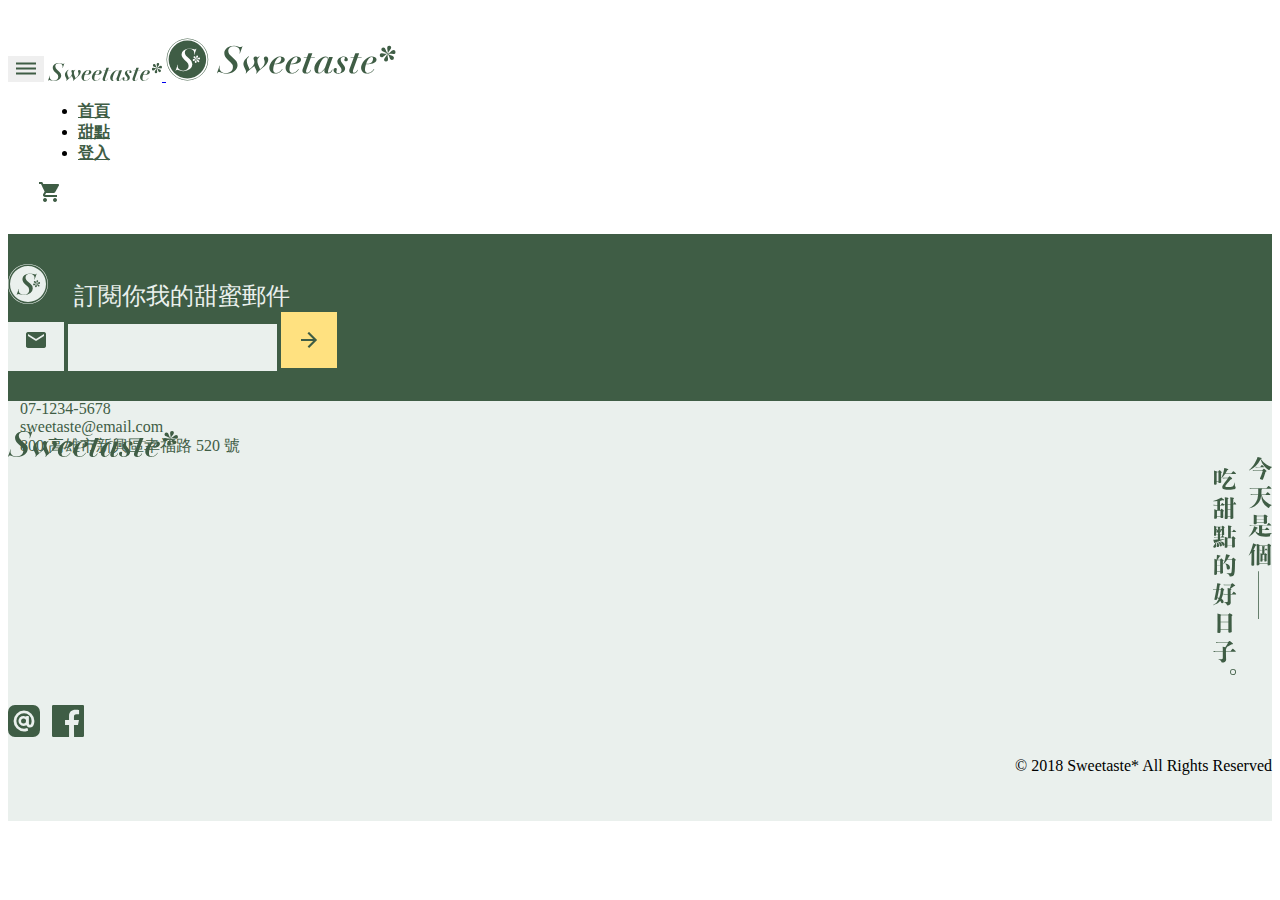
==== cart.html @ bc19dc44 "1022完成登入頁" ====
<html lang="zh-Hant-TW">
<meta charset="UTF-8">
<meta http-equiv="X-UA-Compatible" content="IE=edge">
<meta name="viewport" content="width=device-width, initial-scale=1.0">
<title>購物車－甜點電商｜18th前端組梓航</title>
<meta name="description" content="">
<meta property="og:title" content="購物車－甜點電商｜18th前端組梓航" />
<meta property="og:description" content="">
<meta property="og:type" content="website">
<meta property="og:image" content="">
<meta property="og:image:width" content="1200">
<meta property="og:image:height" content="630">
<link href="https://cdn.jsdelivr.net/npm/bootstrap@5.1.1/dist/css/bootstrap.min.css" rel="stylesheet" integrity="sha384-F3w7mX95PdgyTmZZMECAngseQB83DfGTowi0iMjiWaeVhAn4FJkqJByhZMI3AhiU" crossorigin="anonymous">
<link href="./css/style.css" rel="stylesheet" >
<link href="./css/owl.carousel.min.css" rel="stylesheet" >
<link href="./css/owl.theme.default.min.css" rel="stylesheet" >
<link href="https://fonts.googleapis.com/css2?family=Material+Symbols+Outlined" rel="stylesheet">
<body>
<header>
    <nav class="navbar navbar-expand-lg navbar-light">
        <div class="container">
            <button class="navbar-toggler" type="button" data-bs-toggle="collapse" data-bs-target="#navbarNav" aria-controls="navbarNav" aria-expanded="false" aria-label="Toggle navigation">
                <img src="./images/dehaze-24px.png" alt="開啟主選單">
            </button>
            <a class="navbar-brand" href="index.html">
                <img class="d-block d-md-none" src="./images/logotype-sm-dark.svg" alt="甜點電商" width="114px">
                <img class="d-none d-md-block" src="./images/logo-all-dark.svg" alt="甜點電商" width="230px">
            </a>
            <div class="collapse navbar-collapse" id="navbarNav">
                <ul class="navbar-nav ms-auto">
                    <li class="nav-item">
                        <a class="nav-link" href="index.html">首頁</a>
                    </li>
                    <li class="nav-item">
                        <a class="nav-link" href="product.html">甜點</a>
                    </li>
                    <li class="nav-item">
                        <a class="nav-link" href="login.html">登入</a>
                    </li>
                </ul>
            </div>
            <div class="add_cart_btn">
                <a href="cart.html" title="加入購物車">
                    <img src="./images/shopping_cart.png">
                </a>
            </div>
        </div>
    </nav>
</header>


<section class="sub_edm">
    <div class="container">
        <div class="row">
            <div class="col-12 offset-0 col-md-5 offset-md-1 text_box">
                <img src="./images/logo-light.svg">
                訂閱你我的甜蜜郵件
            </div>
            <div class="col-12 col-md-5">
                <div class="input-group">
                    <span class="input-group-text" id="basic-addon1"><img src="./images/mail-24px.png"></span>
                    <input type="text" class="form-control" placeholder="" aria-describedby="button-addon2">
                    <button class="btn btn-outline-secondary" type="button" id="button-addon2">
                        <img src="./images/arrow_forward-24px.png">
                    </button>
                </div>
            </div>
        </div>
    </div>
</section>
<footer>
    <div class="container">
        <div class="row">
            <div class="col-12 col-md-10 offset-md-1">
                <div class="row">
                    <div class="col-12 col-md-6 main_area">
                        <img src="./images/logotype-lg-dark.svg" alt="">
                        <div class="text_box">
                            <a href="tel:07-1234-5678">07-1234-5678</a>
                            <a href="mailto:sweetaste@email.com">sweetaste@email.com</a>
                            <a href="#">800 高雄市新興區幸福路 520 號</a>
                        </div>
                    </div>
                    <div class="col-12 col-md-6 slogan">
                        <img src="./images/sm-todayisgoodday.svg" alt="">
                    </div>
                </div>
                <div class="row">
                    <div class="col-12 copyright">
                        <div class="row">
                            <div class="col-12 col-md-6">
                                <div class="btn_group">
                                    <a href="#">
                                        <img src="./images/ic-line@.svg" alt="">
                                    </a>
                                    <a href="#">
                                        <img src="./images/ic-facebook.svg" alt="">
                                    </a>
                                </div>
                            </div>
                            <div class="col-12 col-md-6">
                                <p>
                                    © 2018 Sweetaste* All Rights Reserved
                                </p>
                            </div>
                        </div>
                    </div>
                </div>
            </div>
        </div>
    </div>
</footer>
<script src="https://cdn.jsdelivr.net/npm/bootstrap@5.1.1/dist/js/bootstrap.bundle.min.js" integrity="sha384-/bQdsTh/da6pkI1MST/rWKFNjaCP5gBSY4sEBT38Q/9RBh9AH40zEOg7Hlq2THRZ" crossorigin="anonymous"></script>
</body>
</html>
---- css/style.css ----
body {
    font-size: 16px;
}

/*主選單區*/
header nav.navbar-expand-lg {
    padding: 30px 0px;
}
header nav.navbar-expand-lg .navbar-nav .nav-item {
    margin: auto 30px;
}
header nav.navbar-expand-lg .navbar-nav .nav-item a.nav-link {
    font-weight: 700;
    color: #3F5D45;
}
header nav.navbar-expand-lg .add_cart_btn {
    margin-left: 30px;
}
header nav.navbar-expand-lg .navbar-toggler {
    border: none;
}

/*首頁BN區*/
.index_bn_area .index_bn_banner {
    background-image: url('../images/photo-01.jpg');
    background-position: 50%;
    background-repeat: no-repeat;
    background-size: cover;
    min-height: 500px;
}
.index_bn_area .index_bn_itemgp {
    padding: 0% 80px;
    margin: -100px auto 80px;
    display: flex;
}
.index_bn_area .index_bn_itemgp .index_bn_item {
    width: 100%;
}
.index_bn_area .index_bn_itemgp .index_bn_item:nth-child(1) {
    background: linear-gradient(rgba(63, 93, 69, 0.5), rgba(63, 93, 69, 0.8)), url('../images/photo-02.jpg') 50% 50% / cover no-repeat;
}
.index_bn_area .index_bn_itemgp .index_bn_item:nth-child(2) {
    background: linear-gradient(rgba(63, 93, 69, 0.5), rgba(63, 93, 69, 0.8)), url('../images/photo-03.jpg') 50% 50% / cover no-repeat;
}
.index_bn_area .index_bn_itemgp .index_bn_item:nth-child(3) {
    background: linear-gradient(rgba(63, 93, 69, 0.5), rgba(63, 93, 69, 0.8)), url('../images/photo-04.jpg') 50% 50% / cover no-repeat;
}
.index_bn_area .index_bn_itemgp .index_bn_item a {
    display:flex;
    width: 100%;
    min-height: 256px;
    backdrop-filter: blur(5px);
    -webkit-backdrop-filter: blur(5px);
    text-decoration: none;
    text-align: center;
    justify-content: center;
    align-items: center;
}
.index_bn_area .index_bn_itemgp .index_bn_item a span {
    text-align: center;
    -webkit-writing-mode: vertical-lr;
    writing-mode: vertical-lr;
    font-size: 24px;
    font-weight: 700;
    color: #FFF;
}
.index_bn_area .index_bn_itemgp .index_bn_item:nth-child(1):hover {
    background: linear-gradient(rgba(255, 225, 128, 0.5), rgba(255, 225, 128, 0.8)), url('../images/photo-02.jpg') 50% 50% / cover no-repeat;
}
.index_bn_area .index_bn_itemgp .index_bn_item:nth-child(2):hover {
    background: linear-gradient(rgba(255, 225, 128, 0.5), rgba(255, 225, 128, 0.8)), url('../images/photo-03.jpg') 50% 50% / cover no-repeat;
}
.index_bn_area .index_bn_itemgp .index_bn_item:nth-child(3):hover {
    background: linear-gradient(rgba(255, 225, 128, 0.5), rgba(255, 225, 128, 0.8)), url('../images/photo-04.jpg') 50% 50% / cover no-repeat;
}
.index_bn_area .index_bn_itemgp .index_bn_item:hover a span {
    color: #3F5D45;
}
@media (max-width : 767px) {
    .index_bn_area .container, .index_bn_area .container .col-12 {
        padding-left: 0px;
        padding-right: 0px;
    }
    .index_bn_area .container .row {
        margin-left: 0px;
        margin-right: 0px;
    }
    .index_bn_area .index__bn_banner {
        min-height: 277px;
    }
    .index_bn_area .index_bn_itemgp {
        padding: 0%;
        margin: 0px auto 80px;
    }
    .index_bn_area .index_bn_itemgp .index_bn_item a {
        min-height: 180px;
    }
    .index_bn_area .index_bn_itemgp .index_bn_item a span {
        font-size: 20px;
    }
}

/*主要區塊*/
section.index_mainarea01, section.index_mainarea02 {
    background-color: #EAF0ED;
    max-height: 420px;
    margin-bottom: 105px;
}
section.index_mainarea01 .container .mainarea01, section.index_mainarea02 .container .mainarea01 {
    margin-top: -20px;
}
section.index_mainarea01 .container .mainarea02 .imgbox, section.index_mainarea02 .container .mainarea02 .imgbox {
    width: 100%;
    height: 460px;
    overflow: hidden;
    position: relative;
    margin-top: -20px;
}
section.index_mainarea01 .container .mainarea02 .imgbox img, section.index_mainarea02 .container .mainarea02 .imgbox img {
    position: absolute;
    top: 50%;
    left: 50%;
    transform: translate(-50%, -50%);
    width: 100%;
}
section.index_mainarea01 .container .mainarea03, section.index_mainarea02 .container .mainarea03 {
    -webkit-writing-mode: vertical-rl;
    writing-mode: vertical-rl;
    text-align: left;
    color: #8DA291;
    padding: 70px 80px 70px 0px;
    height: 420px;
    line-height: 3em;
}
/*首頁主要區塊順序調整-第一塊*/
section.index_mainarea01 .container .mainarea01 {
    order: 03;
}
section.index_mainarea01 .container .mainarea02 {
    order: 01;
}
section.index_mainarea01 .container .mainarea03 {
    order: 02;
}
/*首頁主要區塊順序調整-第二塊*/
section.index_mainarea02 .container .mainarea01 {
    order: 02;
}
section.index_mainarea02 .container .mainarea02 {
    order: 03;
}
section.index_mainarea02 .container .mainarea03 {
    order: 01;
}
@media (max-width : 767px) {
    section.index_mainarea01, section.index_mainarea02 {
        max-height: none;
        margin-bottom: 30px;
        margin-top: 120px;
    }
    section.index_mainarea01 .container, section.index_mainarea01 .container .col-12, section.index_mainarea02 .container, section.index_mainarea02 .container .col-12 {
        padding-left: 0px;
        padding-right: 0px;
    }
    section.index_mainarea01 .container .row, section.index_mainarea02 .container .row {
        margin-left: 0px;
        margin-right: 0px;
    }
    section.index_mainarea01 .container .mainarea02 .imgbox, section.index_mainarea02 .container .mainarea02 .imgbox {
        height: 250px;
        margin-top: 0px;
    }
    section.index_mainarea01 .container .mainarea01, section.index_mainarea02 .container .mainarea01 {
        order: 01;
        padding: 30px;
        text-align: center;
        margin-top: -120px;
    }
    section.index_mainarea01 .container .mainarea01 img, section.index_mainarea02 .container .mainarea01 img {
        margin: auto;
    }
    section.index_mainarea01 .container .mainarea02, section.index_mainarea02 .container .mainarea02 {
        order: 02;
    }
    section.index_mainarea01 .container .mainarea03, section.index_mainarea02 .container .mainarea03 {
        order: 03;
        -webkit-writing-mode: inherit;
        writing-mode: inherit;
        line-height: 2em;
        padding: 30px;
        height: inherit;
    }
}
@media (max-width : 990px) {
    section.index_mainarea01 .container .mainarea01 {
        order: 01;
    }
    section.index_mainarea01 .container .mainarea02 {
        order: 02;
    }
    section.index_mainarea01 .container .mainarea03 {
        order: 03;
    }
    section.index_mainarea02 .container .mainarea01 {
        order: 01;
    }
    section.index_mainarea02 .container .mainarea02 {
        order: 02;
    }
    section.index_mainarea02 .container .mainarea03 {
        order: 03;
    }
    section.index_mainarea01, section.index_mainarea02 {
        max-height: none;
        margin-bottom: 30px;
        margin-top: 120px;
    }
    section.index_mainarea01 .container .mainarea01, section.index_mainarea02 .container .mainarea01 {
        margin-top: -120px;
    }
    section.index_mainarea01 .container .mainarea01, section.index_mainarea02 .container .mainarea01 {
        order: 01;
        padding: 30px;
        text-align: center;
    }
    section.index_mainarea01 .container .mainarea01 img, section.index_mainarea02 .container .mainarea01 img {
        margin: auto;
    }
    section.index_mainarea01 .container .mainarea03, section.index_mainarea02 .container .mainarea03 {
        line-height: 2em;
        padding: 30px 0px;
    }
}
/*主要區塊三*/
.index_mainarea03 {
    margin-bottom: 80px;
}
.index_mainarea03 .col-12 img {
    max-width: 90px;
    margin: auto;
}
@media (max-width : 767px) {
    .index_mainarea03 {
        margin-bottom: 30px;
    }
    .index_mainarea03 .col-12 img {
        max-width: 226px;
        margin: auto;
    }
}

/*商品列表區塊*/
.product_list_area {
    margin-bottom: 60px;
}
.product_list_area.listpage {
    margin-top: 60px;
}
.product_list .img_box {
    width: 100%;
    height: 315px;
    overflow: hidden;
    position: relative;
}
.product_list .img_box img.main_img {
    position: absolute;
    top: 30%;
    left: 50%;
    transform: translate(-50%, -50%);
    width: 100%;
}
.product_list .img_box span {
    position: absolute;
    top: 0%;
    left: 20px;
    display: inline-block;
    padding: 10px;
    -webkit-writing-mode: vertical-lr;
    writing-mode: vertical-lr;
    font-weight: 700;
    color: #EAF0ED;
    background-color: #3F5D45;
}
.product_list .img_box a.add_favorite_btn {
    position: absolute;
    top: 20px;
    right: 20px;
    display: inline-block;
}
.product_list .img_box a.add_favorite_btn img {
    width: 20px;
}
.product_list .text_box {
    display: flex;
    border: solid 1px #EAF0ED;
}
.product_list .text_box h3, .product_list .text_box span {
    flex: auto;
    display: block;
    text-align: center;
    font-size: 20px;
    color: #3F5D45;
    padding: 14px 0px;
    margin: 0px;
}
.product_list .text_box span {
    border-left: solid 1px #EAF0ED;
    font-weight: 700;
}
.product_list a.add_cart_btn {
    display: block;
    text-align: center;
    padding: 16px 0px;
    font-size: 24px;
    font-weight: 700;
    color: #3F5D45;
    text-decoration: none;
    background-color: #EAF0ED;
}
.product_list_area.listpage .product_list {
    margin-bottom: 20px;
}
.product_list_area.listpage .product_list .img_box {
    height: inherit;
}
.product_list_area.listpage .product_list .img_box img.main_img {
    position: relative;
    top: auto;
    left: auto;
    transform: none;
}
@media (max-width : 767px) {
    .owl-nav, .owl-dots {
        display: none;
    }
}

/*首頁電子報訂閱*/
section.sub_edm {
    padding: 30px 0px;
    background-color: #3F5D45;
}
section.sub_edm .text_box {
    font-size: 24px;
    font-weight: 400;
    color: #EAF0ED;
    align-items: center;
}
section.sub_edm .text_box img {
    width: 40px;
    margin-right: 20px;
}
section.sub_edm .input-group {
    align-items: center;
}
section.sub_edm .input-group .input-group-text, section.sub_edm .input-group .form-control {
    border-radius: 0px;
    background-color: #EAF0ED;
    border: none;
    padding: 16px;
}
section.sub_edm .input-group button.btn-outline-secondary {
    border-radius: 0px;
    background-color: #FFE180;
    border: none;
    padding: 16px;
}
@media (max-width : 767px) {
    section.sub_edm .text_box {
        padding: 0px 0px 30px;
        text-align: center;
    }
}

/*footer*/
footer {
    background-color: #EAF0ED;
    padding: 30px 0px;
}
footer .main_area {
    position: relative;
}
footer .main_area img {
    max-width: 170px;
}
footer .main_area .text_box {
    padding-left: 12px;
    position: absolute;
    left: 0;
    bottom: 0;
}
footer .main_area .text_box a {
    display: block;
    font-weight: 400;
    color: #3F5D45;
    text-decoration: none;
}
footer .slogan {
    text-align: right;
}
footer .slogan img {
    width: 59px;
}
footer .copyright {
    margin-top: 30px;
}
footer .copyright .btn_group a {
    margin-right: 8px;
    text-decoration: none;
}
footer .copyright .btn_group a img {
    width: 32px;
}
footer .copyright p {
    text-align: right;
}
@media (max-width : 767px) {
    footer .main_area {
        padding: 40px 30px;
    }
    footer .main_area img {
        margin-bottom: 40px;
    }
    footer .main_area .text_box {
        padding-left: 0px;
        position: relative;
    }
    footer .slogan {
        display: none;
    }
    footer .copyright {
        margin-top: 0px;
        padding: 0px 30px;
    }
    footer .copyright .btn_group {
        margin-bottom: 20px;
    }
    footer .copyright p {
        text-align: left;
    }
}

/*產品列表頁*/
.product_bn_area .product_bn_banner {
    background-image: url('../images/photo-10.jpg');
    background-position: 50%;
    background-repeat: no-repeat;
    background-size: cover;
    min-height: 500px;
    text-align: right;
}
.product_bn_area .product_bn_banner img {
    display: inline-block;
    width: 90px;
    margin: 40px;
}
.product_list_area .sidemenu {
    text-align: center;
}
.product_list_area .sidemenu h4 {
    font-size: 24px;
    font-weight: 700;
    color: #EAF0ED;
    padding: 16px 0px;
    margin: 0px;
    background-color: #3F5D45;
}
.product_list_area .sidemenu ul {
    padding: 0px;
    margin: 0px;
}
.product_list_area .sidemenu ul li {
    list-style: none;
    display: block;
}
.product_list_area .sidemenu ul li a {
    display: block;
    font-size: 24px;
    font-weight: 700;
    color: #3F5D45;
    text-decoration: none;
    padding: 16px 0px;
    border: solid 1px #EAF0ED;
    border-top: none;
}
.product_list_area .sidemenu ul li a:hover, .product_list_area .sidemenu ul li a:active {
    background-color: #EAF0ED;
}
.product_list_area .navpage {
    margin: 30px 0px 0px;
}
.product_list_area .navpage ul.pagination {
    justify-content: flex-end;
}
.product_list_area .navpage ul.pagination a.page-link {
    border: solid 1px #EAF0ED;
    border-radius: 0px;
    color: #3F5D45;
    font-size: 20px;
    height: 60px;
    width: 60px;
    text-align: center;
    padding: 16px 0px;
}
.product_list_area .navpage ul.pagination a.page-link:hover, .product_list_area .navpage ul.pagination a.page-link.active {
    background-color: #3F5D45;
    border: #3F5D45;
    color: #EAF0ED;
}
@media (max-width : 767px) {
    .product_bn_area .container, .product_bn_area .container .col-12 {
        padding-left: 0px;
        padding-right: 0px;
    }
    .product_bn_area  .container .row {
        margin-left: 0px;
        margin-right: 0px;
    }
    .product_bn_area .product_bn_banner {
        min-height: 277px;
    }
    .product_bn_area .product_bn_banner img {
        width: 60px;
        margin: 30px;
    }
    .product_list_area.listpage {
        margin-top: 0px;
    }
    .product_list_area .sidemenu {
        margin: 0px -12px 30px;
    }
    .product_list_area .navpage ul.pagination {
        justify-content: center;
    }
}

/*會員登入頁*/
section.login {
    margin: 60px auto;
}
section.login .col-12 {
    display: flex;
}
section.login .loginbox1, section.login .loginbox2 {
    flex: auto;
}
section.login .loginbox1 {
    padding: 40px 30px;
    background-color: #EAF0ED;
    order: 2;
}
section.login .loginbox1 h3 {
    text-align: center;
    font-size: 24px;
    color: #8DA291;
    padding: 0px;
    margin-bottom: 36px;
}
section.login .loginbox1 ul {
    margin: 0px;
    padding: 0px;
}
section.login .loginbox1 li {
    list-style: none;
}
section.login .loginbox1 li a {
    display: block;
    background-color: #FFF;
    text-align: center;
    padding: 16px 0px;
    margin-bottom: 16px;
}
section.login .loginbox1 li a img {
    width: 110px;
}
section.login .loginbox2 {
    padding: 40px 0px 0px;
    background-color: #3F5D45;
    order: 1;
    margin-top: -15px;
    margin-bottom: -15px;
    position: relative;
}
section.login .loginbox2 .inputarea {
    padding: 0px 30px 0px;
}
section.login .loginbox2 h1 {
    font-size: 36px;
    font-weight: 700;
    color: #EAF0ED;
    text-align: center;
    margin: 0px;
    padding: 0px 0px 40px;
}
section.login .loginbox2 .input-group .input-group-text, section.login .loginbox2 .input-group .form-control {
    border-radius: 0px;
    background-color: #EAF0ED;
    border: none;
    padding: 16px 20px;
    margin-bottom: 16px;
}
section.login .loginbox2 .form-check {
    margin-bottom: 20px;
    font-weight: 700;
    color: #EAF0ED;
}
section.login .loginbox2 .form-check .form-check-input {
    background-color: #EAF0ED;
    border: none;
    border-radius: 0px;
}
section.login .loginbox2 button.btn-primary {
    display: block;
    width: 100%;
    background-color: #FFE180;
    padding: 16px 0px;
    border: none;
    border-radius: 0px;
    font-size: 24px;
    font-weight: 700;
    color: #3F5D45;
    text-align: center;
    position: absolute;
    bottom: 0;
}
@media (max-width : 767px) {
    section.login {
        margin: 0px;
    }
    section.login .container, section.login .col-12 {
        padding-left: 0px;
        padding-right: 0px;
    }
    section.login .row {
        margin-left: 0px;
        margin-right: 0px;
    }
    section.login .col-12 {
        flex-direction: column;
    }
    section.login .loginxstitle, section.login .loginbox1, section.login .loginbox2 {
        flex: none;
    }
    section.login .loginxstitle h1 {
        order: 1;
        font-size: 36px;
        font-weight: 700;
        color: #EAF0ED;
        text-align: center;
        margin: 0px;
        padding: 30px 0px;
        background-color: #3F5D45;
    }
    section.login .loginbox1 {
        order: 2;
    }
    section.login .loginbox1 ul {
        display: flex;
    }
    section.login .loginbox1 li {
        flex: auto;
    }
    section.login .loginbox1 li a {
        margin-right: 1px;
    }
    section.login .loginbox1 li:nth-last-child() a {
        margin-right: 0px;
    }
    section.login .loginbox1 li a img {
        max-width: 80px;
        max-height: 16px;
    }
    section.login .loginbox2 {
        order: 3;
    }
    section.login .loginbox2 button.btn-primary {
        position:relative;
    }
}
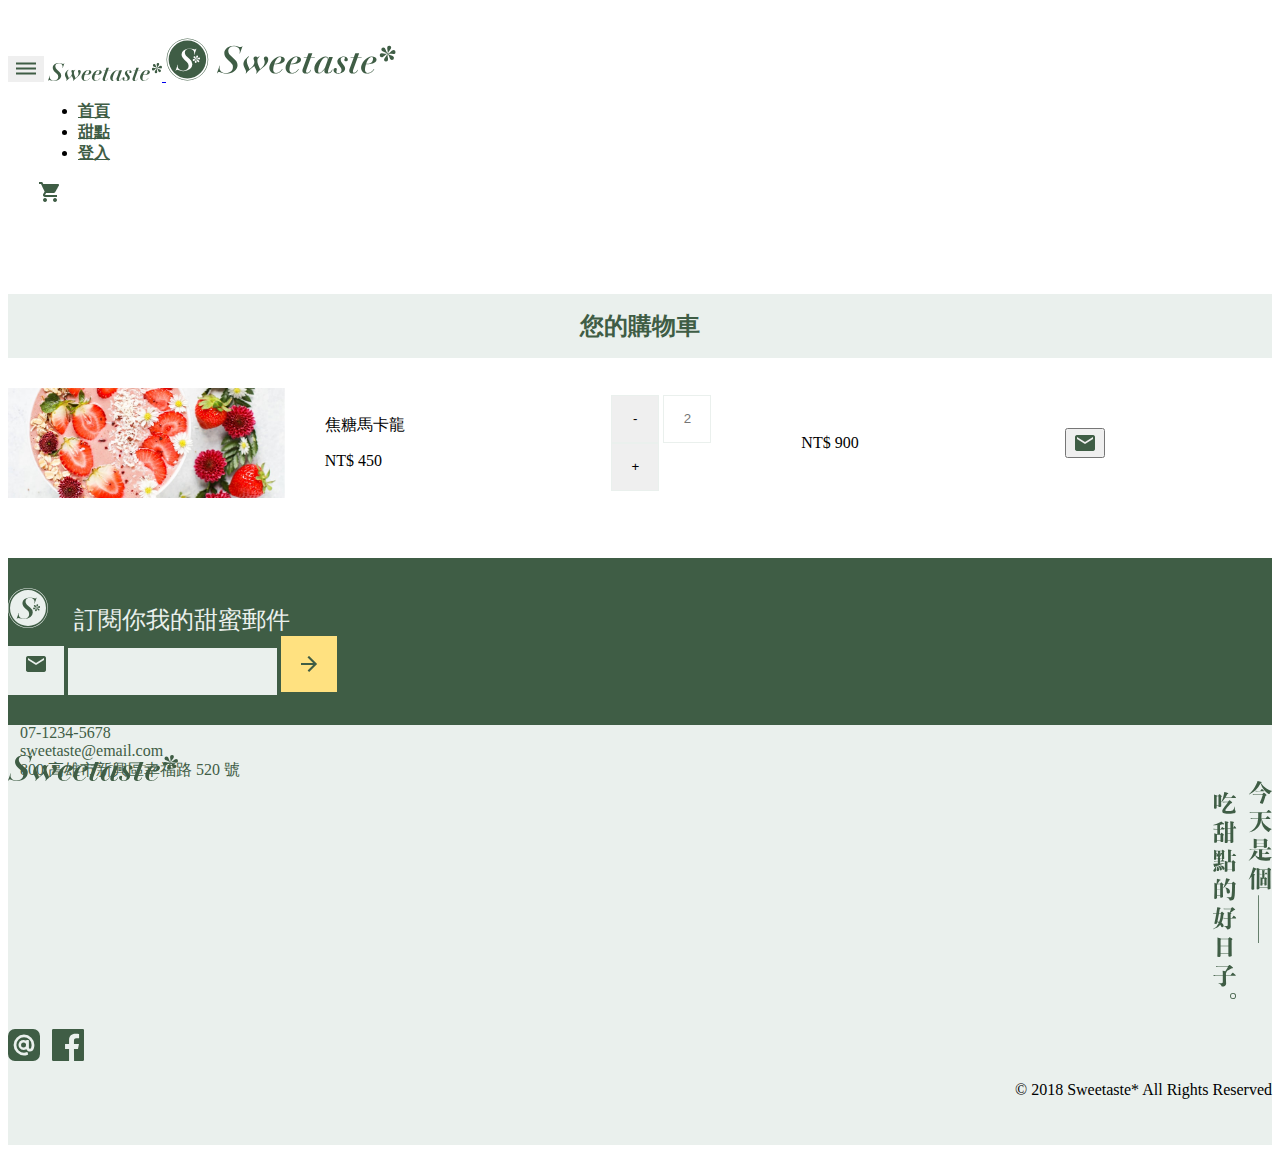
==== commit 043989c9: "1022更新2" ====
--- a/cart.html
+++ b/cart.html
@@ -48,7 +48,44 @@
         </div>
     </nav>
 </header>
+<section class="cart">
+    <div class="container">
+        <div class="row">
+            <div class="col-12 col-md-8">
+                <div class="cart_list">
+                    <h1>您的購物車</h1>
+                    <ul>
+                        <li>
+                            <div class="img_box">
+                                <img src="./images/photo-11.jpg" alt="">
+                            </div>
+                            <div class="text_box">
+                                <p class="product_name">焦糖馬卡龍</p>
+                                <p class="price">NT$ 450</p>
+                            </div>
+                            <div class="input-group">
+                                <button class="btn btn-outline-secondary" type="button">-</button>
+                                <input type="text" class="form-control" placeholder="2">
+                                <button class="btn btn-outline-secondary" type="button">+</button>
+                            </div>
+                            <div class="price_box">
+                                NT$ 900
+                            </div>
+                            <div class="del_box">
+                                <button class="btn" type="button">
+                                    <img src="./images/mail-24px.png">
+                                </button>
+                            </div>
+                        </li>
+                    </ul>
+                </div>
+            </div>
+            <div class="col-12 col-md-4">
 
+            </div>
+        </div>
+    </div>
+</section>
 
 <section class="sub_edm">
     <div class="container">
--- a/css/style.css
+++ b/css/style.css
@@ -676,4 +676,57 @@
     section.login .loginbox2 button.btn-primary {
         position:relative;
     }
+}
+
+/*購物車*/
+section.cart {
+    margin: 60px auto;
+}
+section.cart h1 {
+    background-color: #EAF0ED;
+    font-size: 24px;
+    font-weight: 700;
+    color: #3F5D45;
+    text-align: center;
+    padding: 16px 0px;
+    margin: 0px auto 30px;
+}
+section.cart .cart_list ul {
+    margin: 0px;
+    padding: 0px;
+}
+section.cart .cart_list ul li {
+    display: flex;
+    list-style: none;
+    align-items: center;
+}
+section.cart .cart_list ul li .img_box, section.cart .cart_list ul li .text_box, section.cart .cart_list ul li .input-group, section.cart .cart_list ul li .price_box, section.cart .cart_list ul li .del_box {
+    margin-right: 40px;
+    flex: 1 0 auto;
+}
+section.cart .cart_list ul li .img_box {
+    width: 110px;
+    height: 110px;
+    overflow: hidden;
+    position: relative;
+}
+section.cart .cart_list ul li .img_box img {
+    position: absolute;
+    top: 30%;
+    left: 50%;
+    transform: translate(-50%, -50%);
+    width: 100%;
+}
+section.cart .cart_list ul li .input-group {
+    max-width: 150px;
+}
+section.cart .cart_list ul li .input-group .btn, section.cart .cart_list ul li .input-group .form-control {
+    text-align: center;
+    width: 48px;
+    height: 48px;
+    border: solid 1px #EAF0ED;
+    border-radius: 0;
+}
+section.cart .cart_list ul li .del_box {
+    margin-right: 0px;
 }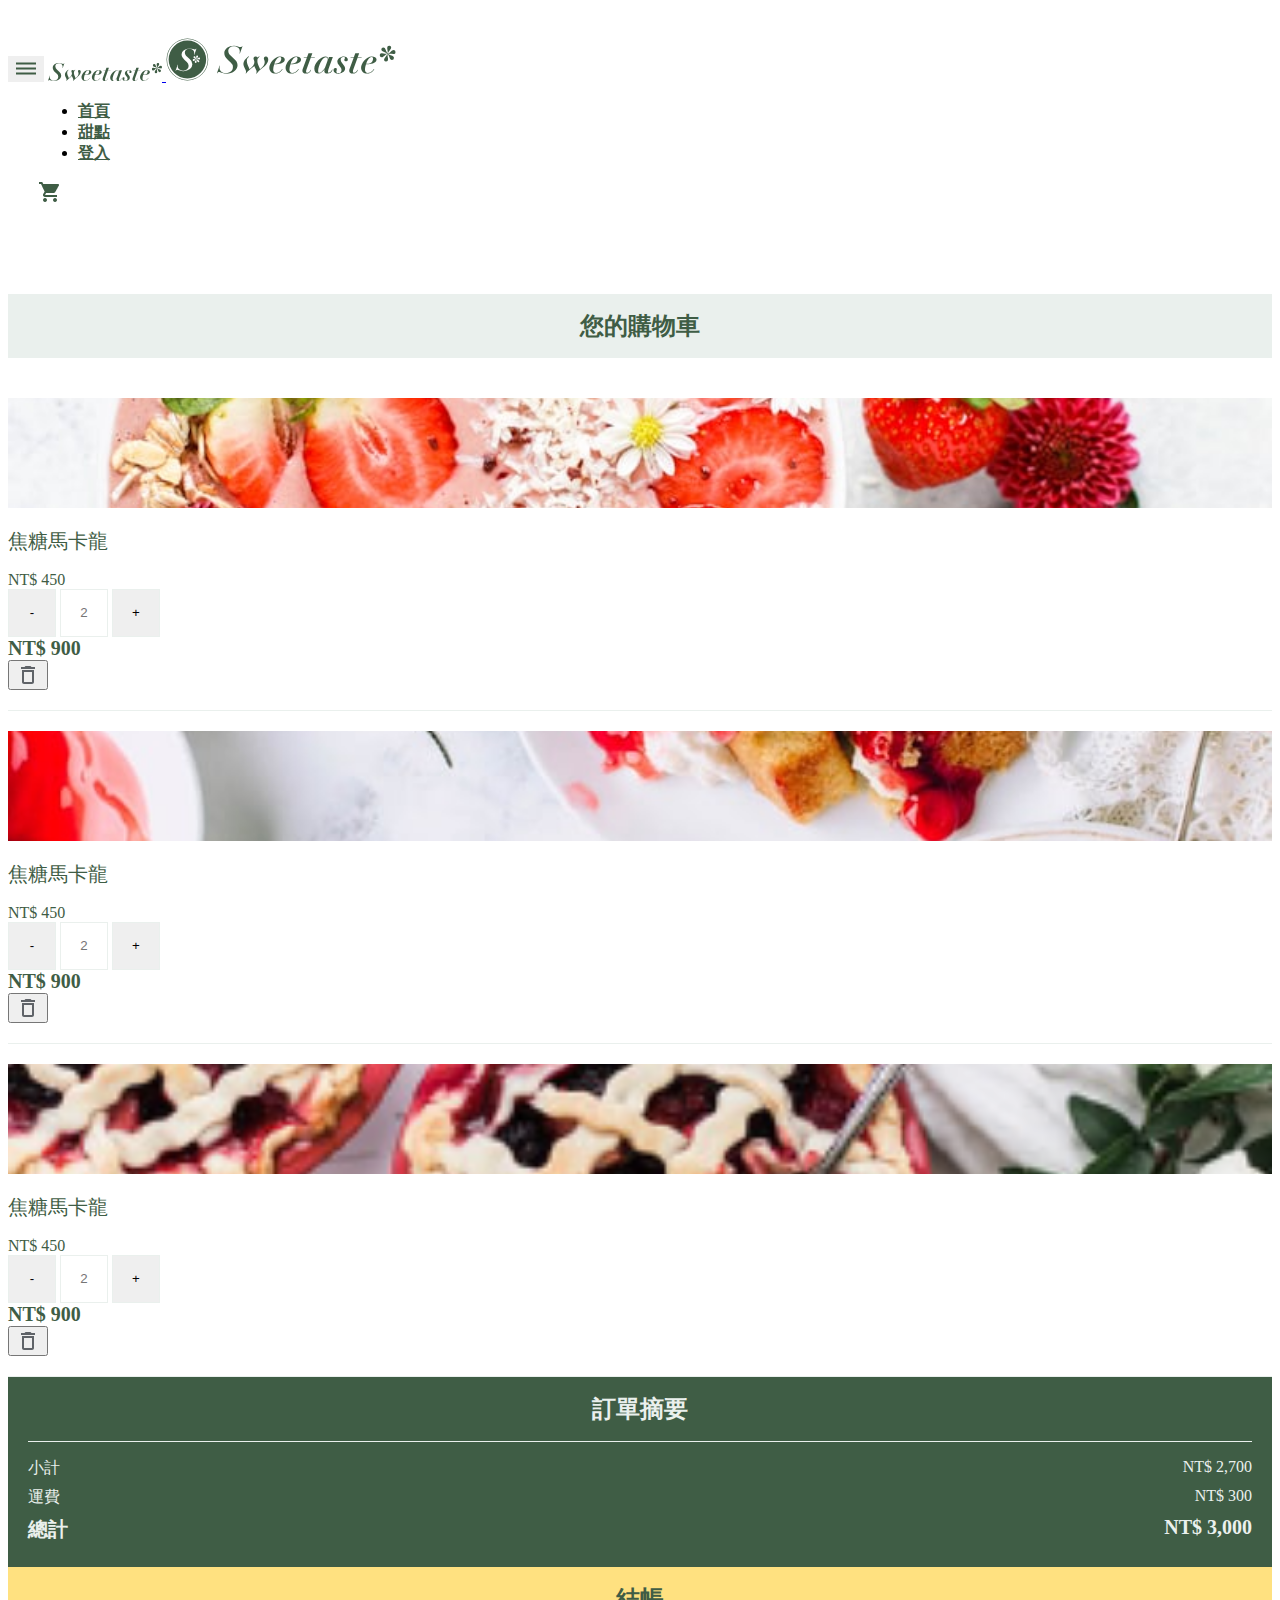
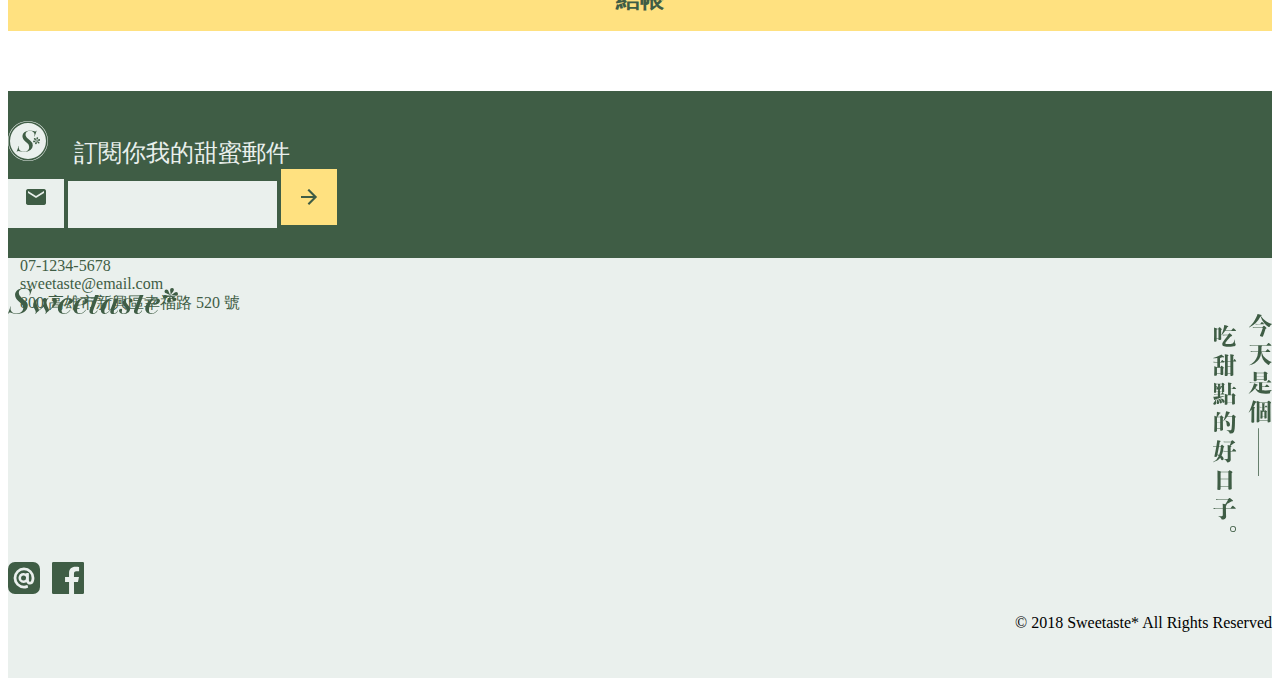
==== commit 1e732cbb: "1023更新" ====
--- a/cart.html
+++ b/cart.html
@@ -56,32 +56,143 @@
                     <h1>您的購物車</h1>
                     <ul>
                         <li>
-                            <div class="img_box">
-                                <img src="./images/photo-11.jpg" alt="">
-                            </div>
-                            <div class="text_box">
-                                <p class="product_name">焦糖馬卡龍</p>
-                                <p class="price">NT$ 450</p>
-                            </div>
-                            <div class="input-group">
-                                <button class="btn btn-outline-secondary" type="button">-</button>
-                                <input type="text" class="form-control" placeholder="2">
-                                <button class="btn btn-outline-secondary" type="button">+</button>
-                            </div>
-                            <div class="price_box">
-                                NT$ 900
-                            </div>
-                            <div class="del_box">
-                                <button class="btn" type="button">
-                                    <img src="./images/mail-24px.png">
-                                </button>
+                            <div class="row align-items-center">
+                                <div class="col-6 col-md-2">
+                                    <div class="img_box">
+                                        <img src="./images/photo-11.jpg" alt="">
+                                    </div>
+                                </div>
+                                <div class="col-6 col-md-7">
+                                    <div class="row align-items-center">
+                                        <div class="col-12 col-md-5">
+                                            <div class="text_box">
+                                                <p class="product_name">焦糖馬卡龍</p>
+                                                <p class="price">NT$ 450</p>
+                                            </div>
+                                        </div>
+                                        <div class="col-12 col-md-7">
+                                            <div class="input-group">
+                                                <button class="btn btn-outline-secondary" type="button">-</button>
+                                                <input type="text" class="form-control" placeholder="2">
+                                                <button class="btn btn-outline-secondary" type="button">+</button>
+                                            </div>
+                                        </div>
+                                    </div>
+                                </div>
+                                <div class="col-12 col-md-2">
+                                    <div class="price_box">
+                                        NT$ 900
+                                    </div>
+                                </div>
+                                <div class="col-12 col-md-1 d-none d-md-block">
+                                    <div class="del_box">
+                                        <button class="btn" type="button">
+                                            <img src="./images/delete_outline.svg">
+                                        </button>
+                                    </div>
+                                </div>
+                            </div>
+                        </li>
+                        <li>
+                            <div class="row align-items-center">
+                                <div class="col-6 col-md-2">
+                                    <div class="img_box">
+                                        <img src="./images/photo-12.jpg" alt="">
+                                    </div>
+                                </div>
+                                <div class="col-6 col-md-7">
+                                    <div class="row align-items-center">
+                                        <div class="col-12 col-md-5">
+                                            <div class="text_box">
+                                                <p class="product_name">焦糖馬卡龍</p>
+                                                <p class="price">NT$ 450</p>
+                                            </div>
+                                        </div>
+                                        <div class="col-12 col-md-7">
+                                            <div class="input-group">
+                                                <button class="btn btn-outline-secondary" type="button">-</button>
+                                                <input type="text" class="form-control" placeholder="2">
+                                                <button class="btn btn-outline-secondary" type="button">+</button>
+                                            </div>
+                                        </div>
+                                    </div>
+                                </div>
+                                <div class="col-12 col-md-2">
+                                    <div class="price_box">
+                                        NT$ 900
+                                    </div>
+                                </div>
+                                <div class="col-12 col-md-1 d-none d-md-block">
+                                    <div class="del_box">
+                                        <button class="btn" type="button">
+                                            <img src="./images/delete_outline.svg">
+                                        </button>
+                                    </div>
+                                </div>
+                            </div>
+                        </li>
+                        <li>
+                            <div class="row align-items-center">
+                                <div class="col-6 col-md-2">
+                                    <div class="img_box">
+                                        <img src="./images/p-3.png" alt="">
+                                    </div>
+                                </div>
+                                <div class="col-6 col-md-7">
+                                    <div class="row align-items-center">
+                                        <div class="col-12 col-md-5">
+                                            <div class="text_box">
+                                                <p class="product_name">焦糖馬卡龍</p>
+                                                <p class="price">NT$ 450</p>
+                                            </div>
+                                        </div>
+                                        <div class="col-12 col-md-7">
+                                            <div class="input-group">
+                                                <button class="btn btn-outline-secondary" type="button">-</button>
+                                                <input type="text" class="form-control" placeholder="2">
+                                                <button class="btn btn-outline-secondary" type="button">+</button>
+                                            </div>
+                                        </div>
+                                    </div>
+                                </div>
+                                <div class="col-12 col-md-2">
+                                    <div class="price_box">
+                                        NT$ 900
+                                    </div>
+                                </div>
+                                <div class="col-12 col-md-1 d-none d-md-block">
+                                    <div class="del_box">
+                                        <button class="btn" type="button">
+                                            <img src="./images/delete_outline.svg">
+                                        </button>
+                                    </div>
+                                </div>
                             </div>
                         </li>
                     </ul>
                 </div>
             </div>
             <div class="col-12 col-md-4">
-
+                <div class="orderinfo_box">
+                    <div class="text_box">
+                        <div class="title">
+                            訂單摘要
+                        </div>
+                        <div class="price_box">
+                            <span class="label_title">小計</span>
+                            <span class="price">NT$ 2,700</span>
+                        </div>
+                        <div class="price_box">
+                            <span class="label_title">運費</span>
+                            <span class="price">NT$ 300</span>
+                        </div>
+                        <div class="price_box total">
+                            <span class="label_title">總計</span>
+                            <span class="price">NT$ 3,000</span>
+                        </div>
+                    </div>
+                    <a href="checkout1.html">結帳</a>
+                </div>
             </div>
         </div>
     </div>
@@ -89,7 +200,7 @@
 
 <section class="sub_edm">
     <div class="container">
-        <div class="row">
+        <div class="row align-items-center">
             <div class="col-12 offset-0 col-md-5 offset-md-1 text_box">
                 <img src="./images/logo-light.svg">
                 訂閱你我的甜蜜郵件
--- a/css/style.css
+++ b/css/style.css
@@ -689,36 +689,43 @@
     color: #3F5D45;
     text-align: center;
     padding: 16px 0px;
-    margin: 0px auto 30px;
+    margin: 0px auto 20px;
 }
 section.cart .cart_list ul {
     margin: 0px;
     padding: 0px;
 }
 section.cart .cart_list ul li {
-    display: flex;
     list-style: none;
     align-items: center;
-}
-section.cart .cart_list ul li .img_box, section.cart .cart_list ul li .text_box, section.cart .cart_list ul li .input-group, section.cart .cart_list ul li .price_box, section.cart .cart_list ul li .del_box {
-    margin-right: 40px;
-    flex: 1 0 auto;
+    width: 100%;
+    padding: 20px 0px;
+    border-bottom: solid 1px #EAF0ED;
+}
+section.cart .cart_list ul li:nth-last-child() {
+    border-bottom: none;
 }
 section.cart .cart_list ul li .img_box {
-    width: 110px;
-    height: 110px;
+    width: 100%;
+    min-height: 110px;
     overflow: hidden;
     position: relative;
 }
 section.cart .cart_list ul li .img_box img {
     position: absolute;
-    top: 30%;
+    top: 50%;
     left: 50%;
     transform: translate(-50%, -50%);
     width: 100%;
 }
-section.cart .cart_list ul li .input-group {
-    max-width: 150px;
+section.cart .cart_list ul li .text_box {
+    color: #3F5D45;
+}
+section.cart .cart_list ul li .text_box .product_name, section.cart .cart_list ul li .text_box .price {
+    margin-bottom: 0px;
+}
+section.cart .cart_list ul li .text_box .product_name {
+    font-size: 20px;
 }
 section.cart .cart_list ul li .input-group .btn, section.cart .cart_list ul li .input-group .form-control {
     text-align: center;
@@ -727,6 +734,105 @@
     border: solid 1px #EAF0ED;
     border-radius: 0;
 }
-section.cart .cart_list ul li .del_box {
-    margin-right: 0px;
+section.cart .cart_list ul li .price_box {
+    color: #3F5D45;
+    font-size: 20px;
+    font-weight: 700;
+}
+section.cart .orderinfo_box {
+    background-color: #3F5D45;
+}
+section.cart .orderinfo_box .text_box {
+    padding: 16px 20px;
+}
+section.cart .orderinfo_box .text_box .title {
+    border-bottom: solid 1px #EAF0ED;
+    font-size: 24px;
+    font-weight: 700;
+    color: #EAF0ED;
+    text-align: center;
+    margin-bottom: 16px;
+    padding-bottom: 16px;
+}
+section.cart .orderinfo_box .text_box .price_box {
+    display: flex;
+    margin-bottom: 8px;
+    color: #EAF0ED;
+}
+section.cart .orderinfo_box .text_box .price_box span {
+    flex: auto;
+}
+section.cart .orderinfo_box .text_box .price_box .price {
+    text-align: right;
+}
+section.cart .orderinfo_box .text_box .price_box {
+    display: flex;
+    margin-bottom: 8px;
+    color: #EAF0ED;
+}
+section.cart .orderinfo_box .text_box .price_box.total {
+    font-size: 20px;
+    font-weight: 700;
+    margin-top: 8px;
+}
+section.cart .orderinfo_box a {
+    display: block; 
+    background-color: #FFE180;
+    padding: 16px 0px;
+    text-align: center;
+    font-size: 24px;
+    font-weight: 700;
+    text-decoration: none;
+    color: #3F5D45;
+}
+@media (max-width : 767px) {
+    section.cart {
+        margin: 0px auto;
+    }
+    section.cart h1 {
+        margin-left: -12px;
+        margin-right: -12px;
+    }
+    section.cart .cart_list ul li {
+        padding: 20px 0px 8px;
+        margin-bottom: 10px;
+    }
+    section.cart .cart_list ul li .price_box {
+        text-align: right;
+        border-top: solid 1px #EAF0ED;
+        margin-top: 16px;
+        padding: 8px 0px 0px;
+    }
+    section.cart .orderinfo_box {
+        background: none;
+    }
+    section.cart .orderinfo_box .text_box {
+        padding: 16px 0px;
+    }
+    section.cart .orderinfo_box .text_box .title {
+        border-bottom: none;
+        text-align: center;
+        margin-bottom: 16px;
+        padding-bottom: 16px;
+        background-color: #EAF0ED;
+        color: #3F5D45;
+        text-align: center;
+        padding: 16px 0px;
+        margin: 0px auto 20px;
+    }
+    section.cart .orderinfo_box .text_box .price_box {
+        color: #3F5D45;
+    }
+    section.cart .orderinfo_box a {
+        margin-left: -12px;
+        margin-right: -12px;
+    }
+}
+
+/*checkout頁*/
+section.checkout {
+    margin: 60px auto;
+}
+section.checkout .main_area {
+    background-color: #3F5D45;
 }